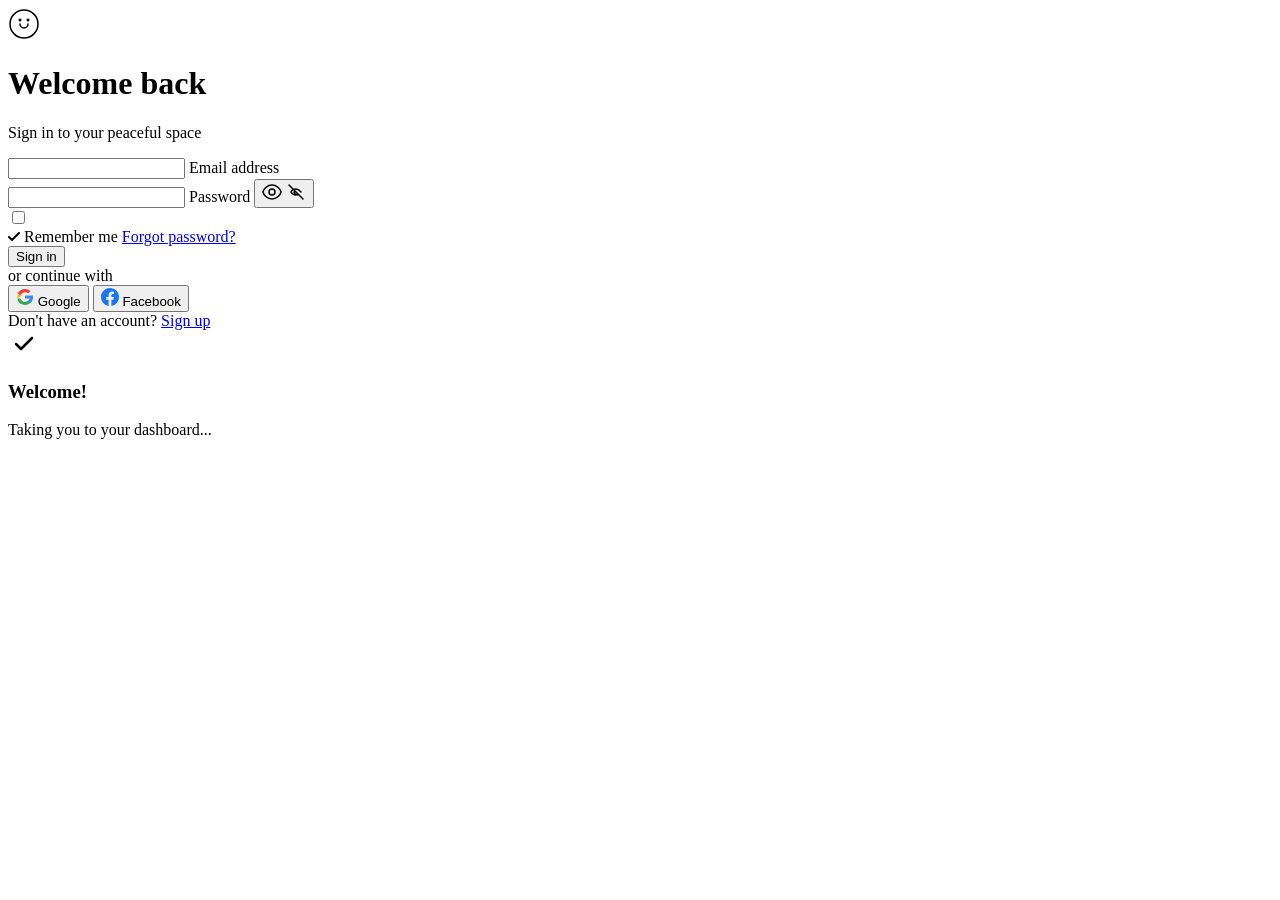
==== login/index.html @ f4c983fb "Rename index (1).html to index.html" ====
<!DOCTYPE html>
<html lang="en">
<head>
    <meta charset="UTF-8">
    <meta name="viewport" content="width=device-width, initial-scale=1.0">
    <title>Soft Minimalism Login</title>
    <meta name="description" content="Warm minimalism login form with organic curves and gentle press feedback.">
    <meta name="author" content="Aigars Silkalns / Colorlib">
    <link rel="canonical" href="https://puikinsh.github.io/login-forms/forms/soft-minimalism/">
    <link rel="icon" type="image/svg+xml" href="data:image/svg+xml,<svg xmlns='http://www.w3.org/2000/svg' viewBox='0 0 100 100'><circle cx='50' cy='50' r='48' fill='%236366f1'/><text x='50' y='68' font-size='60' text-anchor='middle' fill='white' font-family='system-ui,sans-serif'>L</text></svg>">
    <meta property="og:type" content="website">
    <meta property="og:title" content="Soft Minimalism Login Form">
    <meta property="og:description" content="Warm minimalism login form with organic curves and gentle press feedback.">
    <meta property="og:url" content="https://puikinsh.github.io/login-forms/forms/soft-minimalism/">
    <meta property="og:image" content="https://puikinsh.github.io/login-forms/assets/screenshots/soft-minimalism.png">
    <meta name="twitter:card" content="summary_large_image">
    <meta name="twitter:title" content="Soft Minimalism Login Form">
    <meta name="twitter:description" content="Warm minimalism login form with organic curves and gentle press feedback.">
    <meta name="twitter:image" content="https://puikinsh.github.io/login-forms/assets/screenshots/soft-minimalism.png">
    <link rel="stylesheet" href="style.css">
</head>
    
<body>
    <div class="soft-background">
        <div class="floating-shapes">
            <div class="soft-blob blob-1"></div>
            <div class="soft-blob blob-2"></div>
            <div class="soft-blob blob-3"></div>
            <div class="soft-blob blob-4"></div>
        </div>
    </div>

    <div class="login-container">
        <div class="soft-card">
            <div class="comfort-header">
                <div class="gentle-logo">
                    <div class="logo-circle">
                        <div class="comfort-icon">
                            <svg width="32" height="32" viewBox="0 0 32 32" fill="none">
                                <path d="M16 2C8.3 2 2 8.3 2 16s6.3 14 14 14 14-6.3 14-14S23.7 2 16 2z" fill="none" stroke="currentColor" stroke-width="1.5"/>
                                <path d="M12 16a4 4 0 108 0" stroke="currentColor" stroke-width="1.5" stroke-linecap="round"/>
                                <circle cx="12" cy="12" r="1.5" fill="currentColor"/>
                                <circle cx="20" cy="12" r="1.5" fill="currentColor"/>
                            </svg>
                        </div>
                        <div class="gentle-glow"></div>
                    </div>
                </div>
                <h1 class="comfort-title">Welcome back</h1>
                <p class="gentle-subtitle">Sign in to your peaceful space</p>
            </div>
            
            <form class="comfort-form" id="loginForm" novalidate>
                <div class="soft-field">
                    <div class="field-container">
                        <input type="email" id="email" name="email" required autocomplete="email">
                        <label for="email">Email address</label>
                        <div class="field-accent"></div>
                    </div>
                    <span class="gentle-error" id="emailError"></span>
                </div>

                <div class="soft-field">
                    <div class="field-container">
                        <input type="password" id="password" name="password" required autocomplete="current-password">
                        <label for="password">Password</label>
                        <button type="button" class="gentle-toggle" id="passwordToggle" aria-label="Toggle password visibility">
                            <div class="toggle-icon">
                                <svg class="eye-open" width="20" height="20" viewBox="0 0 20 20" fill="none">
                                    <path d="M10 3c-4.5 0-8.3 3.8-9 7 .7 3.2 4.5 7 9 7s8.3-3.8 9-7c-.7-3.2-4.5-7-9-7z" stroke="currentColor" stroke-width="1.5" fill="none"/>
                                    <circle cx="10" cy="10" r="3" stroke="currentColor" stroke-width="1.5" fill="none"/>
                                </svg>
                                <svg class="eye-closed" width="20" height="20" viewBox="0 0 20 20" fill="none">
                                    <path d="M3 3l14 14M8.5 8.5a3 3 0 004 4m2.5-2.5C15 10 12.5 7 10 7c-.5 0-1 .1-1.5.3M10 13c-2.5 0-4.5-2-5-3 .3-.6.7-1.2 1.2-1.7" stroke="currentColor" stroke-width="1.5" stroke-linecap="round" stroke-linejoin="round"/>
                                </svg>
                            </div>
                        </button>
                        <div class="field-accent"></div>
                    </div>
                    <span class="gentle-error" id="passwordError"></span>
                </div>

        

                <div class="comfort-options">
                    <label class="gentle-checkbox">
                        <input type="checkbox" id="remember" name="remember">
                        <span class="checkbox-soft">
                            <div class="check-circle"></div>
                            <svg class="check-mark" width="12" height="10" viewBox="0 0 12 10" fill="none">
                                <path d="M1 5l3 3 7-7" stroke="currentColor" stroke-width="2" stroke-linecap="round" stroke-linejoin="round"/>
                            </svg>
                        </span>
                        <span class="checkbox-text">Remember me</span>
                    </label>
                    <a href="#" class="comfort-link">Forgot password?</a>
                </div>

                <button type="submit" class="comfort-button">
                    <div class="button-background"></div>
                    <span class="button-text">Sign in</span>
                    <div class="button-loader">
                        <div class="gentle-spinner">
                            <div class="spinner-circle"></div>
                        </div>
                    </div>
                    <div class="button-glow"></div>
                </button>
            </form>

            <div class="gentle-divider">
                <div class="divider-line"></div>
                <span class="divider-text">or continue with</span>
                <div class="divider-line"></div>
            </div>

            <div class="comfort-social">
                <button type="button" class="social-soft">
                    <div class="social-background"></div>
                    <svg width="18" height="18" viewBox="0 0 18 18" fill="none">
                        <path d="M9 7.4v3.2h4.6c-.2 1-.8 1.8-1.6 2.4v2h2.6c1.5-1.4 2.4-3.4 2.4-5.8 0-.6 0-1.1-.1-1.6H9z" fill="#4285F4"/>
                        <path d="M9 17c2.2 0 4-0.7 5.4-1.9l-2.6-2c-.7.5-1.6.8-2.8.8-2.1 0-3.9-1.4-4.6-3.4H1.7v2.1C3.1 15.2 5.8 17 9 17z" fill="#34A853"/>
                        <path d="M4.4 10.5c-.2-.5-.2-1.1 0-1.6V6.8H1.7c-.6 1.2-.6 2.6 0 3.8l2.7-2.1z" fill="#FBBC04"/>
                        <path d="M9 4.2c1.2 0 2.3.4 3.1 1.2l2.3-2.3C12.9 1.8 11.1 1 9 1 5.8 1 3.1 2.8 1.7 5.4l2.7 2.1C5.1 5.6 6.9 4.2 9 4.2z" fill="#EA4335"/>
                    </svg>
                    <span>Google</span>
                    <div class="social-glow"></div>
                </button>
                
                <button type="button" class="social-soft">
                    <div class="social-background"></div>
                    <svg width="18" height="18" viewBox="0 0 18 18" fill="#1877F2">
                        <path d="M18 9C18 4.03 13.97 0 9 0S0 4.03 0 9c0 4.49 3.29 8.21 7.59 9v-6.37H5.31V9h2.28V7.02c0-2.25 1.34-3.49 3.39-3.49.98 0 2.01.18 2.01.18v2.21h-1.13c-1.11 0-1.46.69-1.46 1.4V9h2.49l-.4 2.63H10.4V18C14.71 17.21 18 13.49 18 9z"/>
                    </svg>
                    <span>Facebook</span>
                    <div class="social-glow"></div>
                </button>
            </div>

            <div class="comfort-signup">
                <span class="signup-text">Don't have an account?</span>
                <a href="#" class="comfort-link signup-link">Sign up</a>
            </div>

            <div class="gentle-success" id="successMessage">
                <div class="success-bloom">
                    <div class="bloom-rings">
                        <div class="bloom-ring ring-1"></div>
                        <div class="bloom-ring ring-2"></div>
                        <div class="bloom-ring ring-3"></div>
                    </div>
                    <div class="success-icon">
                        <svg width="28" height="28" viewBox="0 0 28 28" fill="none">
                            <path d="M8 14l5 5 11-11" stroke="currentColor" stroke-width="2.5" stroke-linecap="round" stroke-linejoin="round"/>
                        </svg>
                    </div>
                </div>
                <h3 class="success-title">Welcome!</h3>
                <p class="success-desc">Taking you to your dashboard...</p>
            </div>
        </div>
    </div>

    <script src="../../shared/js/form-utils.js"></script>
    <script src="script.js"></script>

     <script src="js/login.js"></script>

</body>
</html>
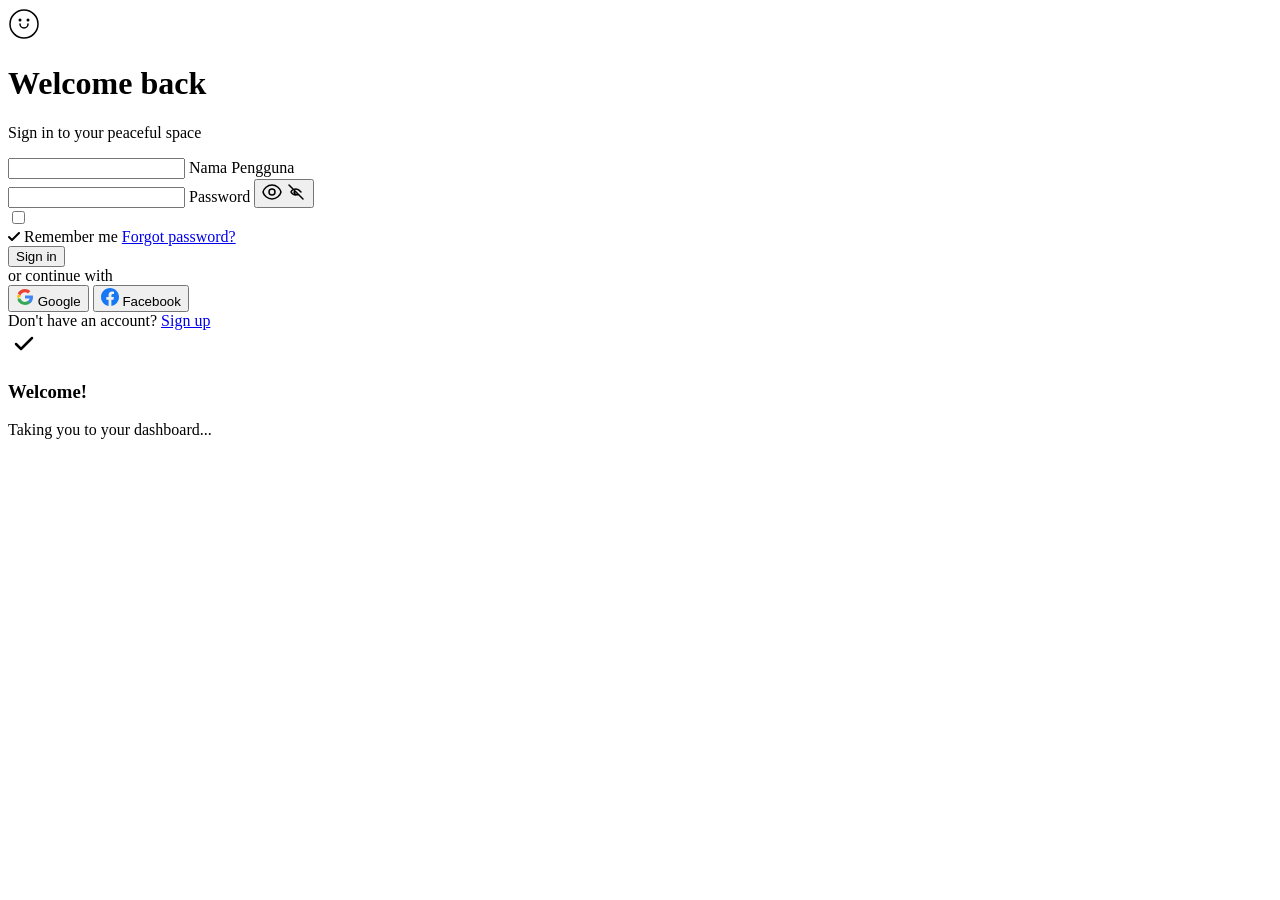
==== commit c976ec77: "Update index.html" ====
--- a/login/index.html
+++ b/login/index.html
@@ -53,8 +53,8 @@
             <form class="comfort-form" id="loginForm" novalidate>
                 <div class="soft-field">
                     <div class="field-container">
-                        <input type="email" id="email" name="email" required autocomplete="email">
-                        <label for="email">Email address</label>
+                        <input type="text" id="username" name="username" required autocomplete="Nama Pengguna">
+                        <label for="username">Nama Pengguna</label>
                         <div class="field-accent"></div>
                     </div>
                     <span class="gentle-error" id="emailError"></span>
@@ -64,7 +64,7 @@
                     <div class="field-container">
                         <input type="password" id="password" name="password" required autocomplete="current-password">
                         <label for="password">Password</label>
-                        <button type="button" class="gentle-toggle" id="passwordToggle" aria-label="Toggle password visibility">
+                        <button type="submit" class="gentle-toggle" id="passwordToggle" aria-label="Toggle password visibility">
                             <div class="toggle-icon">
                                 <svg class="eye-open" width="20" height="20" viewBox="0 0 20 20" fill="none">
                                     <path d="M10 3c-4.5 0-8.3 3.8-9 7 .7 3.2 4.5 7 9 7s8.3-3.8 9-7c-.7-3.2-4.5-7-9-7z" stroke="currentColor" stroke-width="1.5" fill="none"/>
@@ -164,6 +164,7 @@
     <script src="../../shared/js/form-utils.js"></script>
     <script src="script.js"></script>
 
+    <div id="alertBox" class="alert" style="display:none;"></div>
      <script src="js/login.js"></script>
 
 </body>
